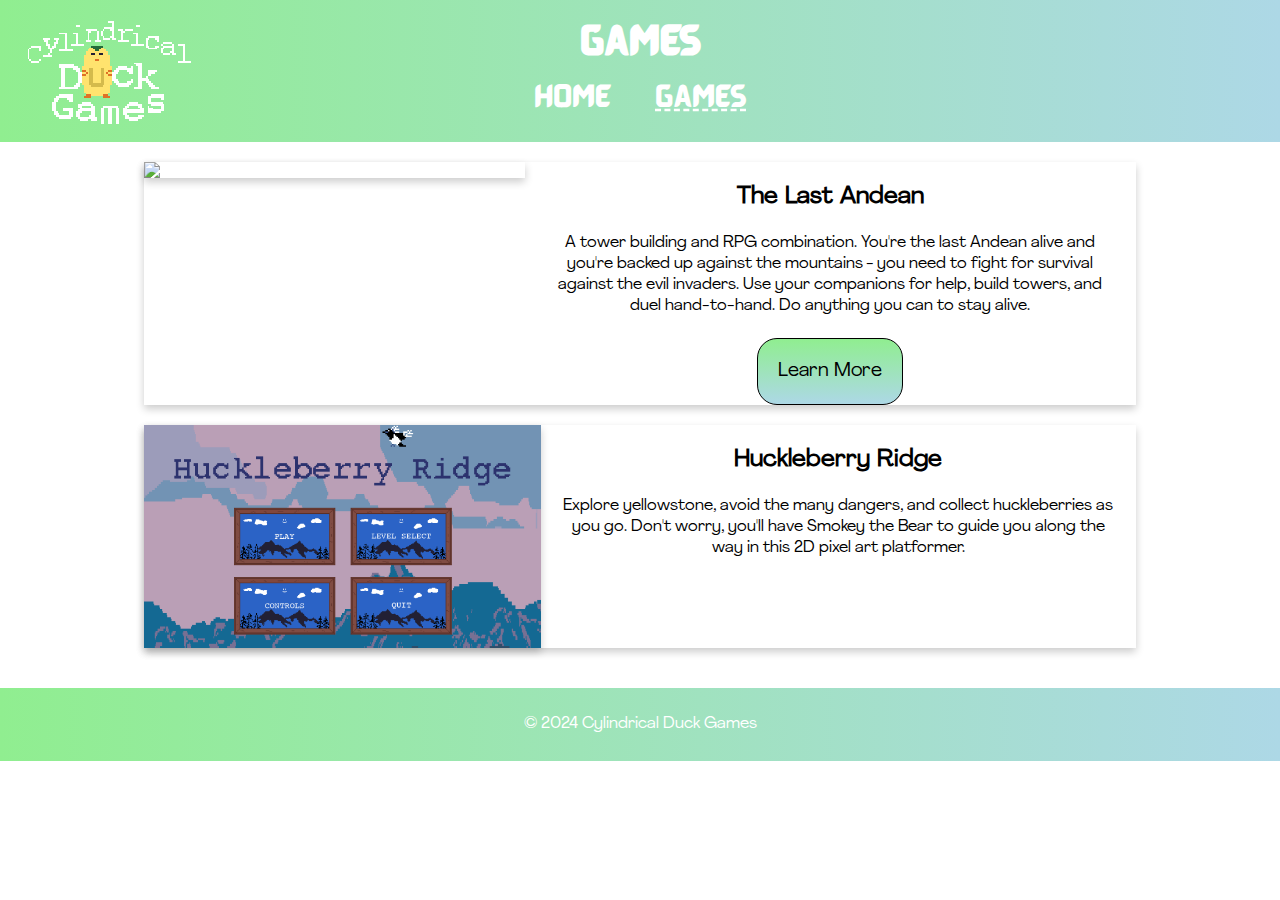
==== games.html @ a7535b04 "Add files via upload" ====
<!DOCTYPE html>
<html lang="en">
<head>
    <meta charset="UTF-8">
    <meta name="viewport" content="width=device-width, initial-scale=1.0">
    <title>Cylindrical Duck</title>
    <link rel="stylesheet" href="styles.css">
    <link rel="icon" type="image/x-icon" href="/Logo/cylindircal-duck-logo.ico">
</head>
<body>
    <header>
        <img src="Logo/cylindircal-duck-logo.png" alt="Logo" class="logo">
        <h1>GAMES</h1>
        <nav>
             <ul>
                <li><a href="index.html">HOME</a></li>
                <li><a href="games.html" class = "active-header">GAMES</a></li>
            </ul>
        </nav>
    </header>
    <section class="games">
        <div class="game">
            <img src="TLA2-Screenshot.png">
            <div class="game-description">
                <h2>The Last Andean</h2>
                <p>A tower building and RPG combination. You're the last Andean alive and you're backed up against the mountains - you need to fight for survival against the evil invaders. Use your companions for help, build towers, and duel hand-to-hand. Do anything you can to stay alive.</p>
                <a href = "TLA.html" class = "games-button">Learn More</a>
            </div>
            
        </div>
        <div class="game">
            <img src="hbr-screenshot.png">
            <div class="game-description">
                <h2>Huckleberry Ridge</h2>
                <p>Explore yellowstone, avoid the many dangers, and collect huckleberries as you go. Don't worry, you'll have Smokey the Bear to guide you along the way in this 2D pixel art platformer.</p>
            </div>
        </div>
        <!-- Add more games as needed -->
    </section>
    <footer>
        <p>&copy; 2024 Cylindrical Duck Games</p>
    </footer>
</body>
</html>
---- styles.css ----
@font-face {
    font-family: BARABARA-FONT;
    src: url("fonts/BARABARA-final.otf");
}

@font-face {
    font-family: AGRANDIR;
    src: url("fonts/Agrandir-Regular.otf")
}


body {
    font-family: AGRANDIR;
    margin: 0;
    padding: 0;
}

h1 {
    font-family: BARABARA-FONT !important;
}

/*Header and Nav bar */
header {
    background: linear-gradient(to right, lightgreen, lightblue);
    color: white;
    padding: 10px 0;
    text-align: center;
}

/* Adjusting the logo size and positioning */
.logo {
    height: 120px; 
    position: absolute; 
    top: 10px; 
    left: 20px;
    image-rendering: pixelated;
}

nav ul {
    font-family: BARABARA-FONT !important;
    list-style: none;
    padding: 0;
   
}

nav ul li {
    font-family: BARABARA-FONT !important;
    display: inline;
    margin: 0 10px;
    position: relative;
   
}

nav ul li a {
    font-family: BARABARA-FONT !important;
    color: white;
    text-decoration: none;
    padding: 5px 10px;
    transition: color 0.3s ease;
    font-size: 1.5em;
}

nav ul li a::before {
    content: '';
    position: absolute;
    width: 100%;
    height: 2px;
    bottom: 0;
    left: 0;
    background-color: white;
    visibility: hidden;
    transform: scaleX(0);
    transition: all 0.3s ease-in-out;
}

nav ul li a:hover::before {
    visibility: visible;
    transform: scaleX(1);
}

.active-header {
    text-decoration: underline;
    text-decoration-style: dashed;
}

.active-header:hover {
    text-decoration: none;
}


/* Index/Home Page */
.hero {
    display: flex;
    height: 90vh;
    text-align: left;
}

.hero img {
    padding-top: 0%; 
    width: 50%;
    height: 100%;
    object-fit: cover;
}

.hero-text {
    width: 50%;
    padding: 20px;
    display: flex;
    align-items: center;
    justify-content: center;
    background: white;
    position: relative;
    z-index: 1; /* Ensure text is above the bubbles */
    color: #000;
    text-align: center;
}

.hero-text p {
    font-size: 1.2em;
    line-height: 1.6;
}

.home-games-button {
    display: inline-block;
    align-content: center;
    align-items: center;
    padding: 10px 45px;
    border-radius: 20px;
    border: 1px solid black;
    text-decoration: none;
    margin: 30px 0px;
    background: linear-gradient(lightgreen, lightblue);
    color: black;
    font-size: 1.2em; /* Increased font size */

}

.home-games-button:hover {
    background: linear-gradient(lightblue, lightgreen);
    color: blueviolet;
    border: 1px solid blueviolet;
}

.bubble {
    position: absolute;
    bottom: -100px;
    width: 40px;
    height: 40px;
    background: #B7C9E2;
    opacity: 0.60;
    border-radius: 50%;
    animation: rise 10s infinite;
    z-index: 1; /* Ensure bubbles are behind the text */
}

.bubble:nth-child(1) {
    left: 60%;
    animation-duration: 8s;
    animation-delay: 2s;
}

.bubble:nth-child(2) {
    left: 70%;
    animation-duration: 12s;
    animation-delay: 4s;
}

.bubble:nth-child(3) {
    left: 80%;
    animation-duration: 10s;
    animation-delay: 3s;
}

.bubble:nth-child(4) {
    left: 87%;
    animation-duration: 14s;
    animation-delay: 4s;
}

.bubble:nth-child(5) {
    left: 20%;
    animation-duration: 8s;
    animation-delay: 2s;
}

.bubble:nth-child(6) {
    left: 55%;
    animation-duration: 8s;
    animation-delay: 3s;
}

.bubble:nth-child(7) {
    left: 30%;
    animation-duration: 14s;
    animation-delay: 4s;
}

.bubble:nth-child(8) {
    left: 45%;
    animation-duration: 10s;
    animation-delay: 1s;
}

.bubble:nth-child(9) {
    left: 25%;
    animation-duration: 8s;
    animation-delay: 3s;
}

.bubble:nth-child(10) {
    left: 10%;
    animation-duration: 10s;
    animation-delay: 1s;
}

.bubble:nth-child(11) {
    left: 4%;
    animation-duration: 8s;
    animation-delay: 3s;
}

.bubble:nth-child(12) {
    left: 18%;
    animation-duration: 8s;
    animation-delay: 3s;
}

@keyframes rise {
    0% {
        transform: translateY(0) scale(1);
    }
    50% {
        transform: translateY(-80vh) scale(1.2);
    }
    100% {
        transform: translateY(-160vh) scale(1);
    }
}

/*Footer*/

footer {
    background: linear-gradient(to right, lightgreen, lightblue);
    color: white;
    text-align: center;
    padding: 10px 0;
    position: relative;
    bottom: 0;
    width: 100%;
}


/*Games Page */ 
.games {
    display: flex;
    flex-direction: column;
    align-items: center;
    padding: 20px;
    background: white;
}

.game {
    display: flex;
    align-items: flex-start;
    margin-bottom: 20px;
    width: 80%;
    box-shadow: 0 4px 8px 0 rgba(0,0,0,0.2);
    transition: 0.3s;
}

.game:hover {
     box-shadow: 0 8px 16px 0 rgba(0,0,0,0.2);
}

.game img {
    width: 40%;
    height: auto;
    box-shadow: 0 4px 8px 0 rgba(0,0,0,0.2);
    transition: 0.3s;
}

.game img:hover {
   box-shadow: 0 8px 16px 0 rgba(0,0,0,0.2);
}

.game-description {
    width: 60%;
    padding-left: 20px;
    padding-right: 20px;
}

.games-button {
    display: inline-block;
    align-content: center;
    align-items: center;
    padding: 20px;
    border-radius: 20px;
    border: 1px solid black;
    text-decoration: none;
    margin-top: 5px;
    background: linear-gradient(lightgreen, lightblue);
    color: black;
    font-size: 1.2em; /* Increased font size */
}

.games-button:hover {
    background: linear-gradient(lightblue, lightgreen);
    color: white;
    border: 1px solid white;
}

/*Blog (inactive) */
.blog {
     display: flex;
    flex-direction: column;
    align-items: left;
    padding: 20px;
    background: #B7C9E2;
}

/*TLA Page */
.TLA-header {
    align-content: center;
}
section {
    padding: 20px;
    text-align: center;
}

section2 {
    padding: 20px;
}

.toggle-button {
    display: flex;
    justify-content: center;
    margin-bottom: 20px;
}

.toggle-button button {
    padding: 10px 20px;
    margin: 0 5px;
    border: none;
    background: lightgray;
    border: 1px solid lightgray;
    cursor: pointer;
    transition: background 0.3s ease;
    border-radius: 20px;
}

.toggle-button button:hover {
    border: 1px solid blueviolet;
    color: blueviolet;
}

.toggle-button button.active {
    background: linear-gradient(lightgreen, lightblue);
    border: 1px solid linear-gradient(lightgreen, lightblue);
}

.cards-container {
    display: flex;
    justify-content: center;
    align-items: center;
    flex-direction: column;
}

.cards {
    display: none;
    width: 100%;
    max-width: 1000px;
    margin: 0 auto;
}

.cards.active {
    display: flex;
    flex-direction: column;
    align-items: center;
}

.card {
    display: flex;
    align-items: center;
    background: white;
    padding: 20px;
    margin-bottom: 20px;
    width: 100%;
    box-shadow: 0 4px 8px rgba(0,0,0,0.1);
}

.card img {
    width: 300px;
    height: 300px;
    object-fit: contain;
    margin-right: 20px;
}

.card-content {
    display: flex;
    flex-direction: column;
}

.card-title {
    font-size: 1.5em;
    margin-bottom: 10px;
}

.card-text {
    font-size: 1.2em;
    line-height: 1.6;
}

footer {
    background: linear-gradient(to right, lightgreen, lightblue);
    color: white;
    text-align: center;
    padding: 10px 0;
}
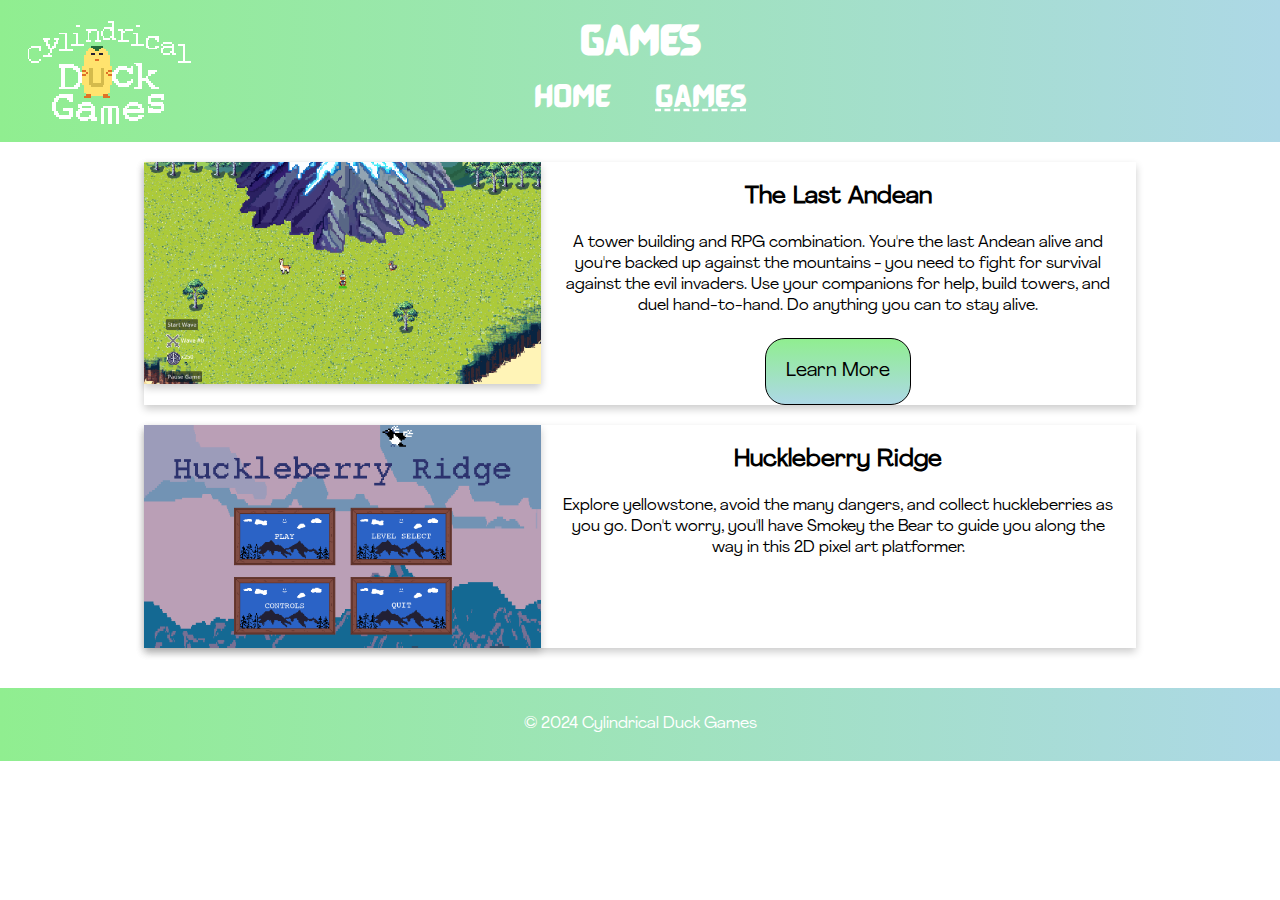
==== commit 1b8893bc: "Add files via upload" ====
--- a/games.html
+++ b/games.html
@@ -20,7 +20,7 @@
     </header>
     <section class="games">
         <div class="game">
-            <img src="TLA2-Screenshot.png">
+            <img src="TLA2-screenshot.png">
             <div class="game-description">
                 <h2>The Last Andean</h2>
                 <p>A tower building and RPG combination. You're the last Andean alive and you're backed up against the mountains - you need to fight for survival against the evil invaders. Use your companions for help, build towers, and duel hand-to-hand. Do anything you can to stay alive.</p>
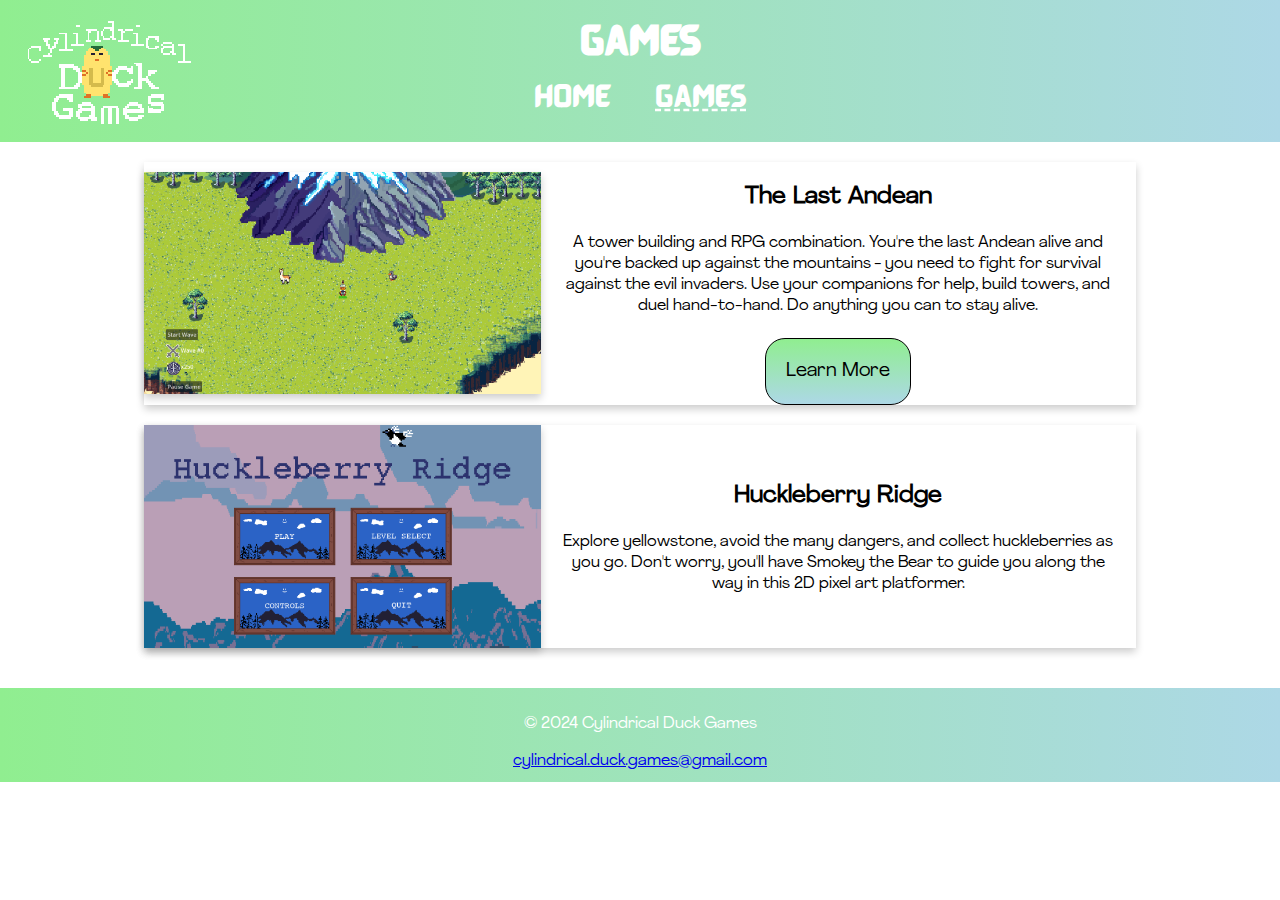
==== commit 3765cbb6: "Add files via upload" ====
--- a/games.html
+++ b/games.html
@@ -39,6 +39,7 @@
     </section>
     <footer>
         <p>&copy; 2024 Cylindrical Duck Games</p>
+        <a href='mailto:cylindrical.duck.games@gmail.com'>cylindrical.duck.games@gmail.com</a>
     </footer>
 </body>
 </html>
--- a/styles.css
+++ b/styles.css
@@ -261,7 +261,7 @@
 
 .game {
     display: flex;
-    align-items: flex-start;
+    align-items: center;
     margin-bottom: 20px;
     width: 80%;
     box-shadow: 0 4px 8px 0 rgba(0,0,0,0.2);
@@ -277,6 +277,9 @@
     height: auto;
     box-shadow: 0 4px 8px 0 rgba(0,0,0,0.2);
     transition: 0.3s;
+    vertical-align: center;
+    align-content: center;
+    justify-content: center;
 }
 
 .game img:hover {
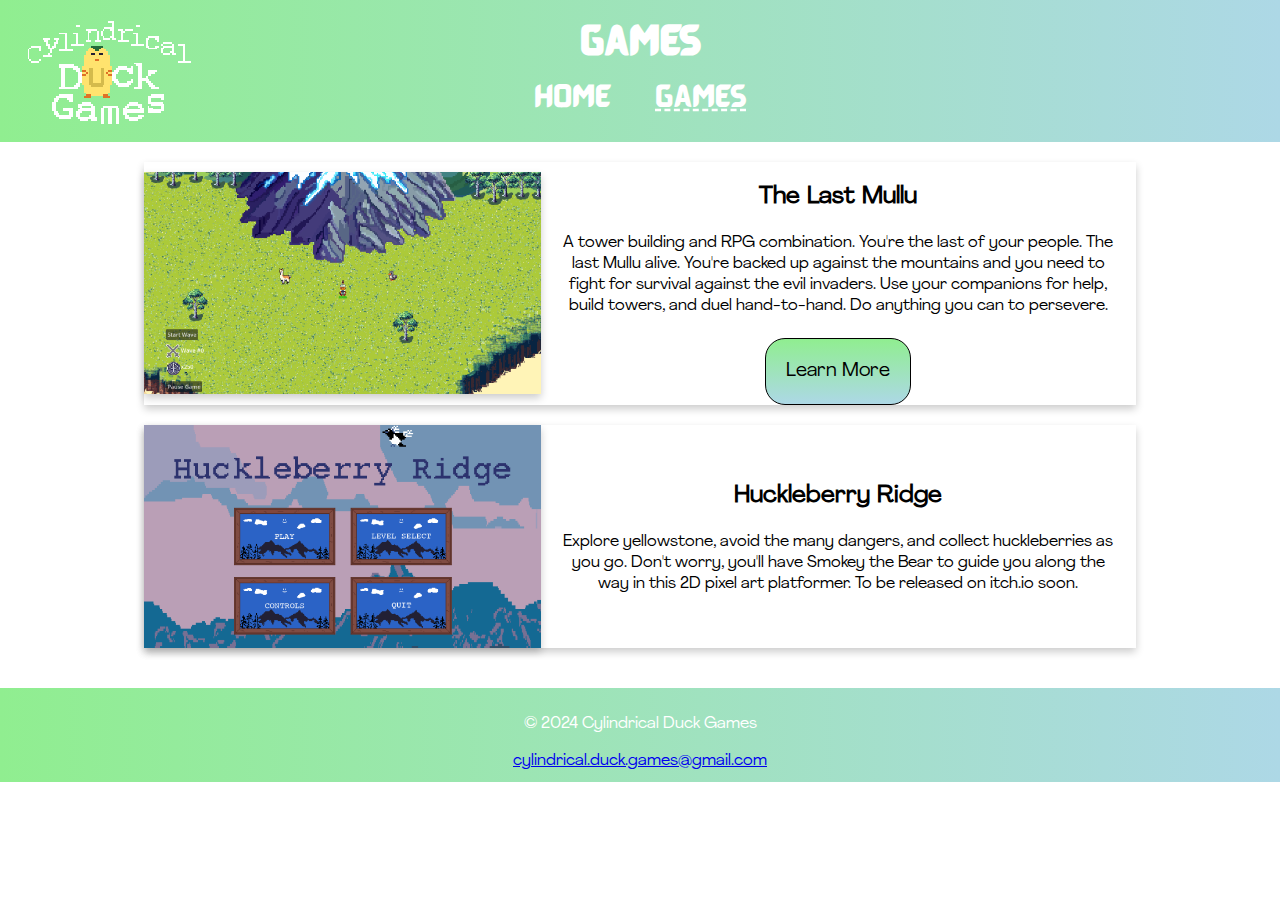
==== commit 65d59394: "TLA to TLM" ====
--- a/games.html
+++ b/games.html
@@ -22,9 +22,9 @@
         <div class="game">
             <img src="TLA2-screenshot.png">
             <div class="game-description">
-                <h2>The Last Andean</h2>
-                <p>A tower building and RPG combination. You're the last Andean alive and you're backed up against the mountains - you need to fight for survival against the evil invaders. Use your companions for help, build towers, and duel hand-to-hand. Do anything you can to stay alive.</p>
-                <a href = "TLA.html" class = "games-button">Learn More</a>
+                <h2>The Last Mullu</h2>
+                <p>A tower building and RPG combination. You're the last of your people. The last Mullu alive. You're backed up against the mountains and you need to fight for survival against the evil invaders. Use your companions for help, build towers, and duel hand-to-hand. Do anything you can to persevere.</p>
+                <a href = "TLM.html" class = "games-button">Learn More</a>
             </div>
             
         </div>
@@ -32,10 +32,9 @@
             <img src="hbr-screenshot.png">
             <div class="game-description">
                 <h2>Huckleberry Ridge</h2>
-                <p>Explore yellowstone, avoid the many dangers, and collect huckleberries as you go. Don't worry, you'll have Smokey the Bear to guide you along the way in this 2D pixel art platformer.</p>
+                <p>Explore yellowstone, avoid the many dangers, and collect huckleberries as you go. Don't worry, you'll have Smokey the Bear to guide you along the way in this 2D pixel art platformer. To be released on itch.io soon.</p>
             </div>
         </div>
-        <!-- Add more games as needed -->
     </section>
     <footer>
         <p>&copy; 2024 Cylindrical Duck Games</p>
